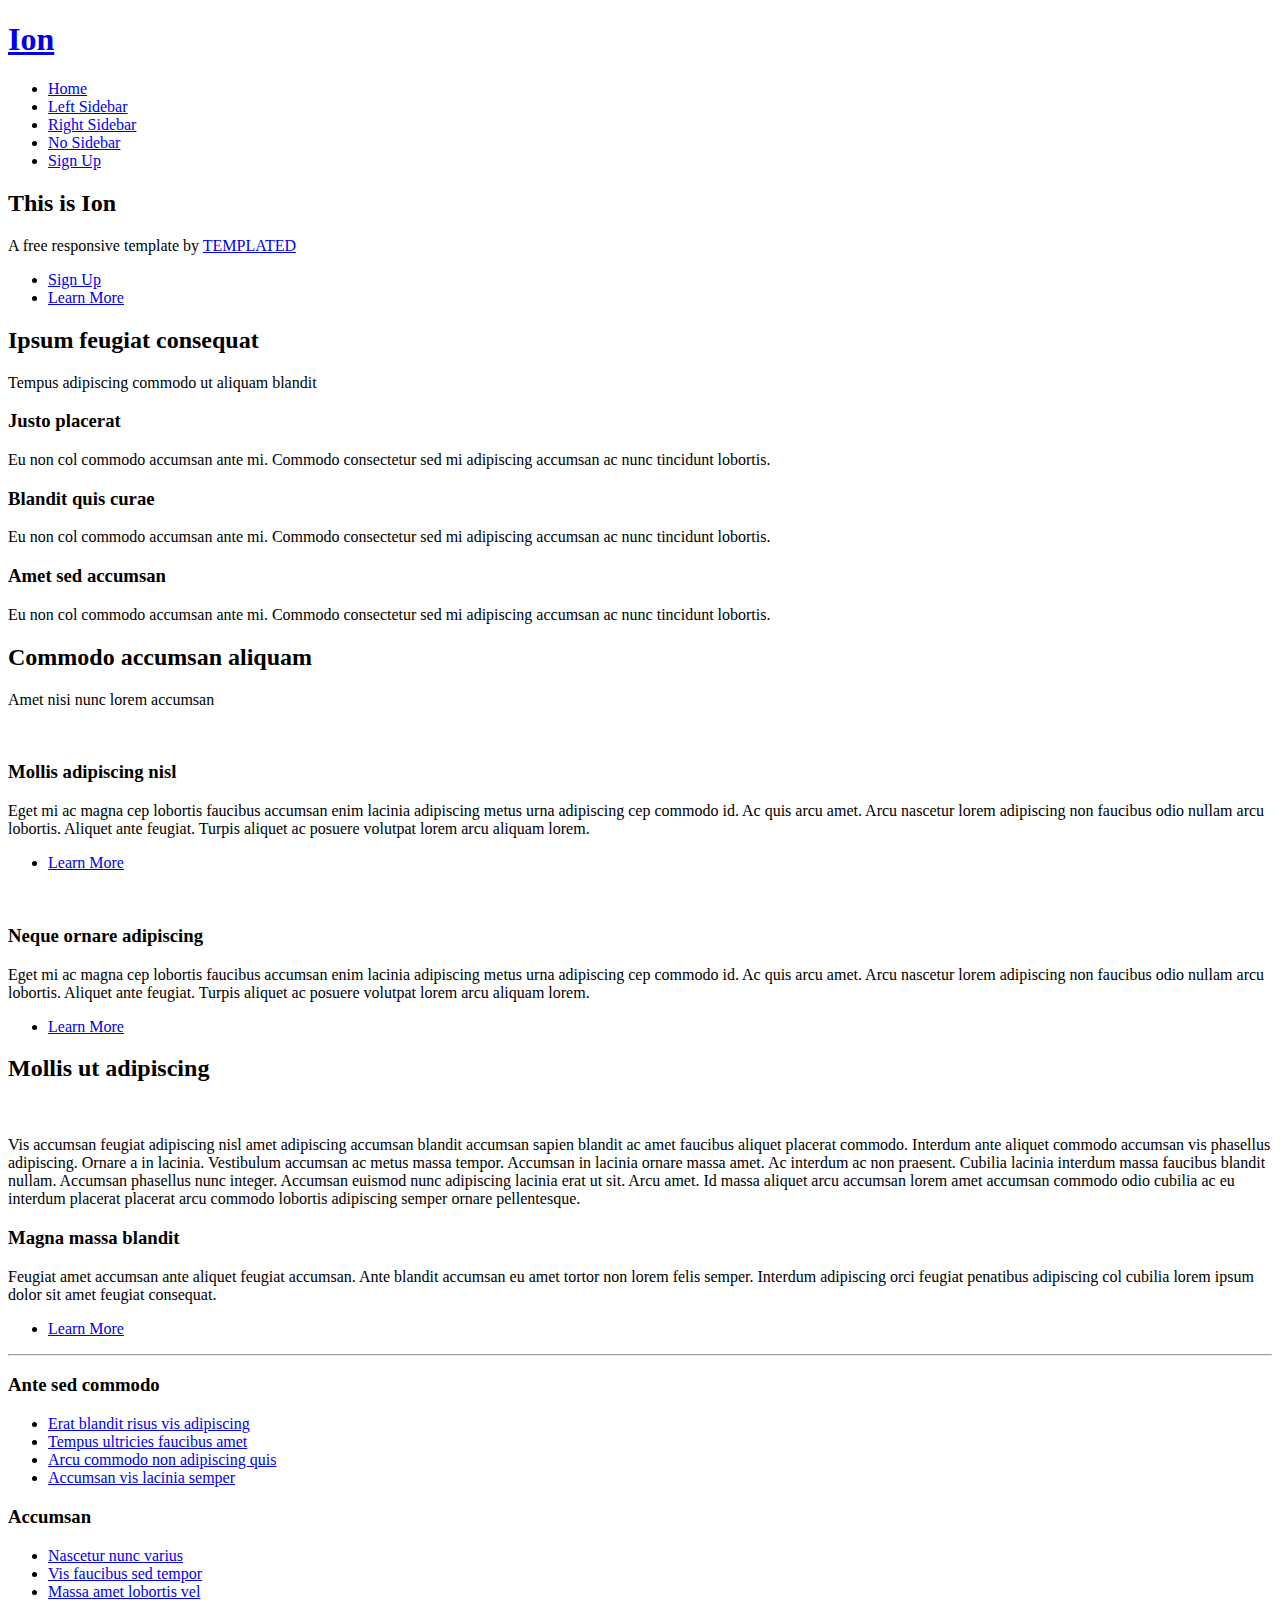
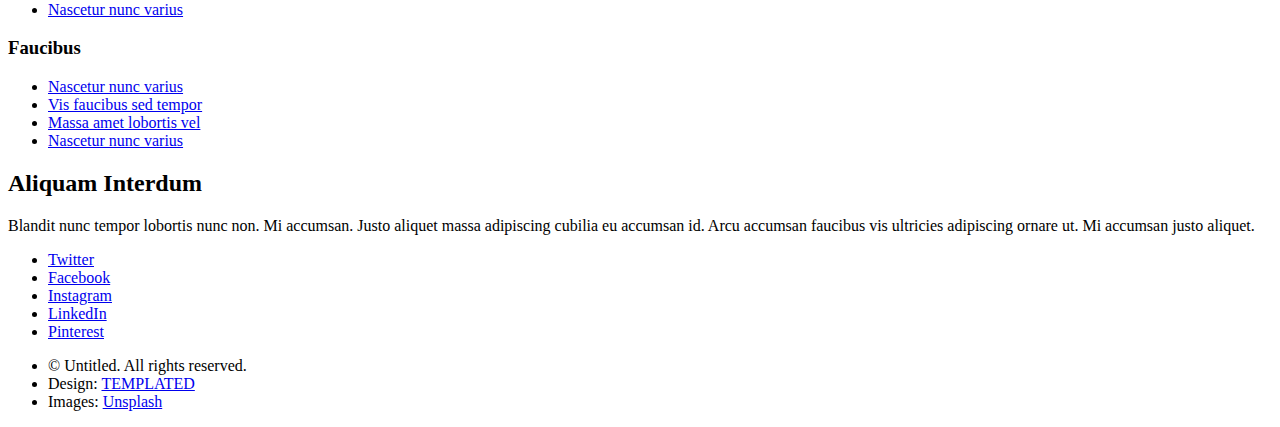
==== index.html @ bcd62a75 "Add files via upload" ====
<!DOCTYPE HTML>
<!--
	Ion by TEMPLATED
	templated.co @templatedco
	Released for free under the Creative Commons Attribution 3.0 license (templated.co/license)
-->
<html>
	<head>
		<title>Ion by TEMPLATED</title>
		<meta http-equiv="content-type" content="text/html; charset=utf-8" />
		<meta name="description" content="" />
		<meta name="keywords" content="" />
		<!--[if lte IE 8]><script src="js/html5shiv.js"></script><![endif]-->
		<script src="js/jquery.min.js"></script>
		<script src="js/skel.min.js"></script>
		<script src="js/skel-layers.min.js"></script>
		<script src="js/init.js"></script>
		<noscript>
			<link rel="stylesheet" href="css/skel.css" />
			<link rel="stylesheet" href="css/style.css" />
			<link rel="stylesheet" href="css/style-xlarge.css" />
		</noscript>
	</head>
	<body id="top">

		<!-- Header -->
			<header id="header" class="skel-layers-fixed">
				<h1><a href="#">Ion</a></h1>
				<nav id="nav">
					<ul>
						<li><a href="index.html">Home</a></li>
						<li><a href="left-sidebar.html">Left Sidebar</a></li>
						<li><a href="right-sidebar.html">Right Sidebar</a></li>
						<li><a href="no-sidebar.html">No Sidebar</a></li>
						<li><a href="#" class="button special">Sign Up</a></li>
					</ul>
				</nav>
			</header>

		<!-- Banner -->
			<section id="banner">
				<div class="inner">
					<h2>This is Ion</h2>
					<p>A free responsive template by <a href="http://templated.co">TEMPLATED</a></p>
					<ul class="actions">
						<li><a href="#content" class="button big special">Sign Up</a></li>
						<li><a href="#elements" class="button big alt">Learn More</a></li>
					</ul>
				</div>
			</section>

		<!-- One -->
			<section id="one" class="wrapper style1">
				<header class="major">
					<h2>Ipsum feugiat consequat</h2>
					<p>Tempus adipiscing commodo ut aliquam blandit</p>
				</header>
				<div class="container">
					<div class="row">
						<div class="4u">
							<section class="special box">
								<i class="icon fa-area-chart major"></i>
								<h3>Justo placerat</h3>
								<p>Eu non col commodo accumsan ante mi. Commodo consectetur sed mi adipiscing accumsan ac nunc tincidunt lobortis.</p>
							</section>
						</div>
						<div class="4u">
							<section class="special box">
								<i class="icon fa-refresh major"></i>
								<h3>Blandit quis curae</h3>
								<p>Eu non col commodo accumsan ante mi. Commodo consectetur sed mi adipiscing accumsan ac nunc tincidunt lobortis.</p>
							</section>
						</div>
						<div class="4u">
							<section class="special box">
								<i class="icon fa-cog major"></i>
								<h3>Amet sed accumsan</h3>
								<p>Eu non col commodo accumsan ante mi. Commodo consectetur sed mi adipiscing accumsan ac nunc tincidunt lobortis.</p>
							</section>
						</div>
					</div>
				</div>
			</section>
			
		<!-- Two -->
			<section id="two" class="wrapper style2">
				<header class="major">
					<h2>Commodo accumsan aliquam</h2>
					<p>Amet nisi nunc lorem accumsan</p>
				</header>
				<div class="container">
					<div class="row">
						<div class="6u">
							<section class="special">
								<a href="#" class="image fit"><img src="images/pic01.jpg" alt="" /></a>
								<h3>Mollis adipiscing nisl</h3>
								<p>Eget mi ac magna cep lobortis faucibus accumsan enim lacinia adipiscing metus urna adipiscing cep commodo id. Ac quis arcu amet. Arcu nascetur lorem adipiscing non faucibus odio nullam arcu lobortis. Aliquet ante feugiat. Turpis aliquet ac posuere volutpat lorem arcu aliquam lorem.</p>
								<ul class="actions">
									<li><a href="#" class="button alt">Learn More</a></li>
								</ul>
							</section>
						</div>
						<div class="6u">
							<section class="special">
								<a href="#" class="image fit"><img src="images/pic02.jpg" alt="" /></a>
								<h3>Neque ornare adipiscing</h3>
								<p>Eget mi ac magna cep lobortis faucibus accumsan enim lacinia adipiscing metus urna adipiscing cep commodo id. Ac quis arcu amet. Arcu nascetur lorem adipiscing non faucibus odio nullam arcu lobortis. Aliquet ante feugiat. Turpis aliquet ac posuere volutpat lorem arcu aliquam lorem.</p>
								<ul class="actions">
									<li><a href="#" class="button alt">Learn More</a></li>
								</ul>
							</section>
						</div>
					</div>
				</div>
			</section>

		<!-- Three -->
			<section id="three" class="wrapper style1">
				<div class="container">
					<div class="row">
						<div class="8u">
							<section>
								<h2>Mollis ut adipiscing</h2>
								<a href="#" class="image fit"><img src="images/pic03.jpg" alt="" /></a>
								<p>Vis accumsan feugiat adipiscing nisl amet adipiscing accumsan blandit accumsan sapien blandit ac amet faucibus aliquet placerat commodo. Interdum ante aliquet commodo accumsan vis phasellus adipiscing. Ornare a in lacinia. Vestibulum accumsan ac metus massa tempor. Accumsan in lacinia ornare massa amet. Ac interdum ac non praesent. Cubilia lacinia interdum massa faucibus blandit nullam. Accumsan phasellus nunc integer. Accumsan euismod nunc adipiscing lacinia erat ut sit. Arcu amet. Id massa aliquet arcu accumsan lorem amet accumsan commodo odio cubilia ac eu interdum placerat placerat arcu commodo lobortis adipiscing semper ornare pellentesque.</p>
							</section>
						</div>
						<div class="4u">
							<section>
								<h3>Magna massa blandit</h3>
								<p>Feugiat amet accumsan ante aliquet feugiat accumsan. Ante blandit accumsan eu amet tortor non lorem felis semper. Interdum adipiscing orci feugiat penatibus adipiscing col cubilia lorem ipsum dolor sit amet feugiat consequat.</p>
								<ul class="actions">
									<li><a href="#" class="button alt">Learn More</a></li>
								</ul>
							</section>
							<hr />
							<section>
								<h3>Ante sed commodo</h3>
								<ul class="alt">
									<li><a href="#">Erat blandit risus vis adipiscing</a></li>
									<li><a href="#">Tempus ultricies faucibus amet</a></li>
									<li><a href="#">Arcu commodo non adipiscing quis</a></li>
									<li><a href="#">Accumsan vis lacinia semper</a></li>
								</ul>
							</section>
						</div>
					</div>
				</div>
			</section>			
			
		<!-- Footer -->
			<footer id="footer">
				<div class="container">
					<div class="row double">
						<div class="6u">
							<div class="row collapse-at-2">
								<div class="6u">
									<h3>Accumsan</h3>
									<ul class="alt">
										<li><a href="#">Nascetur nunc varius</a></li>
										<li><a href="#">Vis faucibus sed tempor</a></li>
										<li><a href="#">Massa amet lobortis vel</a></li>
										<li><a href="#">Nascetur nunc varius</a></li>
									</ul>
								</div>
								<div class="6u">
									<h3>Faucibus</h3>
									<ul class="alt">
										<li><a href="#">Nascetur nunc varius</a></li>
										<li><a href="#">Vis faucibus sed tempor</a></li>
										<li><a href="#">Massa amet lobortis vel</a></li>
										<li><a href="#">Nascetur nunc varius</a></li>
									</ul>
								</div>
							</div>
						</div>
						<div class="6u">
							<h2>Aliquam Interdum</h2>
							<p>Blandit nunc tempor lobortis nunc non. Mi accumsan. Justo aliquet massa adipiscing cubilia eu accumsan id. Arcu accumsan faucibus vis ultricies adipiscing ornare ut. Mi accumsan justo aliquet.</p>
							<ul class="icons">
								<li><a href="#" class="icon fa-twitter"><span class="label">Twitter</span></a></li>
								<li><a href="#" class="icon fa-facebook"><span class="label">Facebook</span></a></li>
								<li><a href="#" class="icon fa-instagram"><span class="label">Instagram</span></a></li>
								<li><a href="#" class="icon fa-linkedin"><span class="label">LinkedIn</span></a></li>
								<li><a href="#" class="icon fa-pinterest"><span class="label">Pinterest</span></a></li>
							</ul>
						</div>
					</div>
					<ul class="copyright">
						<li>&copy; Untitled. All rights reserved.</li>
						<li>Design: <a href="http://templated.co">TEMPLATED</a></li>
						<li>Images: <a href="http://unsplash.com">Unsplash</a></li>
					</ul>
				</div>
			</footer>

	</body>
</html>
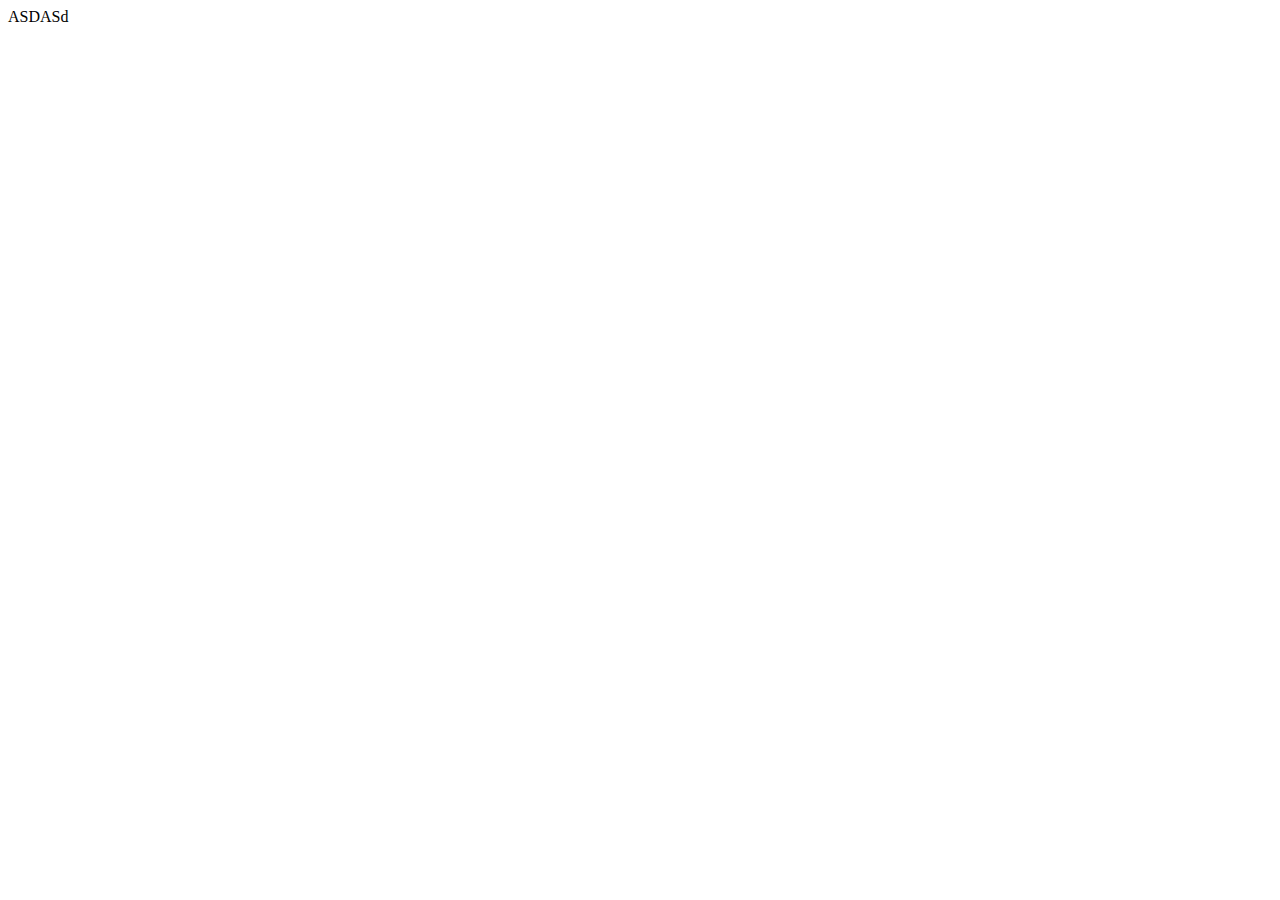
==== commit baea6ef9: "Update index.html" ====
--- a/index.html
+++ b/index.html
@@ -6,193 +6,9 @@
 -->
 <html>
 	<head>
-		<title>Ion by TEMPLATED</title>
-		<meta http-equiv="content-type" content="text/html; charset=utf-8" />
-		<meta name="description" content="" />
-		<meta name="keywords" content="" />
-		<!--[if lte IE 8]><script src="js/html5shiv.js"></script><![endif]-->
-		<script src="js/jquery.min.js"></script>
-		<script src="js/skel.min.js"></script>
-		<script src="js/skel-layers.min.js"></script>
-		<script src="js/init.js"></script>
-		<noscript>
-			<link rel="stylesheet" href="css/skel.css" />
-			<link rel="stylesheet" href="css/style.css" />
-			<link rel="stylesheet" href="css/style-xlarge.css" />
-		</noscript>
+		<title>HAOTIAN JIA</title>
+		
 	</head>
-	<body id="top">
-
-		<!-- Header -->
-			<header id="header" class="skel-layers-fixed">
-				<h1><a href="#">Ion</a></h1>
-				<nav id="nav">
-					<ul>
-						<li><a href="index.html">Home</a></li>
-						<li><a href="left-sidebar.html">Left Sidebar</a></li>
-						<li><a href="right-sidebar.html">Right Sidebar</a></li>
-						<li><a href="no-sidebar.html">No Sidebar</a></li>
-						<li><a href="#" class="button special">Sign Up</a></li>
-					</ul>
-				</nav>
-			</header>
-
-		<!-- Banner -->
-			<section id="banner">
-				<div class="inner">
-					<h2>This is Ion</h2>
-					<p>A free responsive template by <a href="http://templated.co">TEMPLATED</a></p>
-					<ul class="actions">
-						<li><a href="#content" class="button big special">Sign Up</a></li>
-						<li><a href="#elements" class="button big alt">Learn More</a></li>
-					</ul>
-				</div>
-			</section>
-
-		<!-- One -->
-			<section id="one" class="wrapper style1">
-				<header class="major">
-					<h2>Ipsum feugiat consequat</h2>
-					<p>Tempus adipiscing commodo ut aliquam blandit</p>
-				</header>
-				<div class="container">
-					<div class="row">
-						<div class="4u">
-							<section class="special box">
-								<i class="icon fa-area-chart major"></i>
-								<h3>Justo placerat</h3>
-								<p>Eu non col commodo accumsan ante mi. Commodo consectetur sed mi adipiscing accumsan ac nunc tincidunt lobortis.</p>
-							</section>
-						</div>
-						<div class="4u">
-							<section class="special box">
-								<i class="icon fa-refresh major"></i>
-								<h3>Blandit quis curae</h3>
-								<p>Eu non col commodo accumsan ante mi. Commodo consectetur sed mi adipiscing accumsan ac nunc tincidunt lobortis.</p>
-							</section>
-						</div>
-						<div class="4u">
-							<section class="special box">
-								<i class="icon fa-cog major"></i>
-								<h3>Amet sed accumsan</h3>
-								<p>Eu non col commodo accumsan ante mi. Commodo consectetur sed mi adipiscing accumsan ac nunc tincidunt lobortis.</p>
-							</section>
-						</div>
-					</div>
-				</div>
-			</section>
-			
-		<!-- Two -->
-			<section id="two" class="wrapper style2">
-				<header class="major">
-					<h2>Commodo accumsan aliquam</h2>
-					<p>Amet nisi nunc lorem accumsan</p>
-				</header>
-				<div class="container">
-					<div class="row">
-						<div class="6u">
-							<section class="special">
-								<a href="#" class="image fit"><img src="images/pic01.jpg" alt="" /></a>
-								<h3>Mollis adipiscing nisl</h3>
-								<p>Eget mi ac magna cep lobortis faucibus accumsan enim lacinia adipiscing metus urna adipiscing cep commodo id. Ac quis arcu amet. Arcu nascetur lorem adipiscing non faucibus odio nullam arcu lobortis. Aliquet ante feugiat. Turpis aliquet ac posuere volutpat lorem arcu aliquam lorem.</p>
-								<ul class="actions">
-									<li><a href="#" class="button alt">Learn More</a></li>
-								</ul>
-							</section>
-						</div>
-						<div class="6u">
-							<section class="special">
-								<a href="#" class="image fit"><img src="images/pic02.jpg" alt="" /></a>
-								<h3>Neque ornare adipiscing</h3>
-								<p>Eget mi ac magna cep lobortis faucibus accumsan enim lacinia adipiscing metus urna adipiscing cep commodo id. Ac quis arcu amet. Arcu nascetur lorem adipiscing non faucibus odio nullam arcu lobortis. Aliquet ante feugiat. Turpis aliquet ac posuere volutpat lorem arcu aliquam lorem.</p>
-								<ul class="actions">
-									<li><a href="#" class="button alt">Learn More</a></li>
-								</ul>
-							</section>
-						</div>
-					</div>
-				</div>
-			</section>
-
-		<!-- Three -->
-			<section id="three" class="wrapper style1">
-				<div class="container">
-					<div class="row">
-						<div class="8u">
-							<section>
-								<h2>Mollis ut adipiscing</h2>
-								<a href="#" class="image fit"><img src="images/pic03.jpg" alt="" /></a>
-								<p>Vis accumsan feugiat adipiscing nisl amet adipiscing accumsan blandit accumsan sapien blandit ac amet faucibus aliquet placerat commodo. Interdum ante aliquet commodo accumsan vis phasellus adipiscing. Ornare a in lacinia. Vestibulum accumsan ac metus massa tempor. Accumsan in lacinia ornare massa amet. Ac interdum ac non praesent. Cubilia lacinia interdum massa faucibus blandit nullam. Accumsan phasellus nunc integer. Accumsan euismod nunc adipiscing lacinia erat ut sit. Arcu amet. Id massa aliquet arcu accumsan lorem amet accumsan commodo odio cubilia ac eu interdum placerat placerat arcu commodo lobortis adipiscing semper ornare pellentesque.</p>
-							</section>
-						</div>
-						<div class="4u">
-							<section>
-								<h3>Magna massa blandit</h3>
-								<p>Feugiat amet accumsan ante aliquet feugiat accumsan. Ante blandit accumsan eu amet tortor non lorem felis semper. Interdum adipiscing orci feugiat penatibus adipiscing col cubilia lorem ipsum dolor sit amet feugiat consequat.</p>
-								<ul class="actions">
-									<li><a href="#" class="button alt">Learn More</a></li>
-								</ul>
-							</section>
-							<hr />
-							<section>
-								<h3>Ante sed commodo</h3>
-								<ul class="alt">
-									<li><a href="#">Erat blandit risus vis adipiscing</a></li>
-									<li><a href="#">Tempus ultricies faucibus amet</a></li>
-									<li><a href="#">Arcu commodo non adipiscing quis</a></li>
-									<li><a href="#">Accumsan vis lacinia semper</a></li>
-								</ul>
-							</section>
-						</div>
-					</div>
-				</div>
-			</section>			
-			
-		<!-- Footer -->
-			<footer id="footer">
-				<div class="container">
-					<div class="row double">
-						<div class="6u">
-							<div class="row collapse-at-2">
-								<div class="6u">
-									<h3>Accumsan</h3>
-									<ul class="alt">
-										<li><a href="#">Nascetur nunc varius</a></li>
-										<li><a href="#">Vis faucibus sed tempor</a></li>
-										<li><a href="#">Massa amet lobortis vel</a></li>
-										<li><a href="#">Nascetur nunc varius</a></li>
-									</ul>
-								</div>
-								<div class="6u">
-									<h3>Faucibus</h3>
-									<ul class="alt">
-										<li><a href="#">Nascetur nunc varius</a></li>
-										<li><a href="#">Vis faucibus sed tempor</a></li>
-										<li><a href="#">Massa amet lobortis vel</a></li>
-										<li><a href="#">Nascetur nunc varius</a></li>
-									</ul>
-								</div>
-							</div>
-						</div>
-						<div class="6u">
-							<h2>Aliquam Interdum</h2>
-							<p>Blandit nunc tempor lobortis nunc non. Mi accumsan. Justo aliquet massa adipiscing cubilia eu accumsan id. Arcu accumsan faucibus vis ultricies adipiscing ornare ut. Mi accumsan justo aliquet.</p>
-							<ul class="icons">
-								<li><a href="#" class="icon fa-twitter"><span class="label">Twitter</span></a></li>
-								<li><a href="#" class="icon fa-facebook"><span class="label">Facebook</span></a></li>
-								<li><a href="#" class="icon fa-instagram"><span class="label">Instagram</span></a></li>
-								<li><a href="#" class="icon fa-linkedin"><span class="label">LinkedIn</span></a></li>
-								<li><a href="#" class="icon fa-pinterest"><span class="label">Pinterest</span></a></li>
-							</ul>
-						</div>
-					</div>
-					<ul class="copyright">
-						<li>&copy; Untitled. All rights reserved.</li>
-						<li>Design: <a href="http://templated.co">TEMPLATED</a></li>
-						<li>Images: <a href="http://unsplash.com">Unsplash</a></li>
-					</ul>
-				</div>
-			</footer>
-
+ASDASd
 	</body>
-</html>+</html>
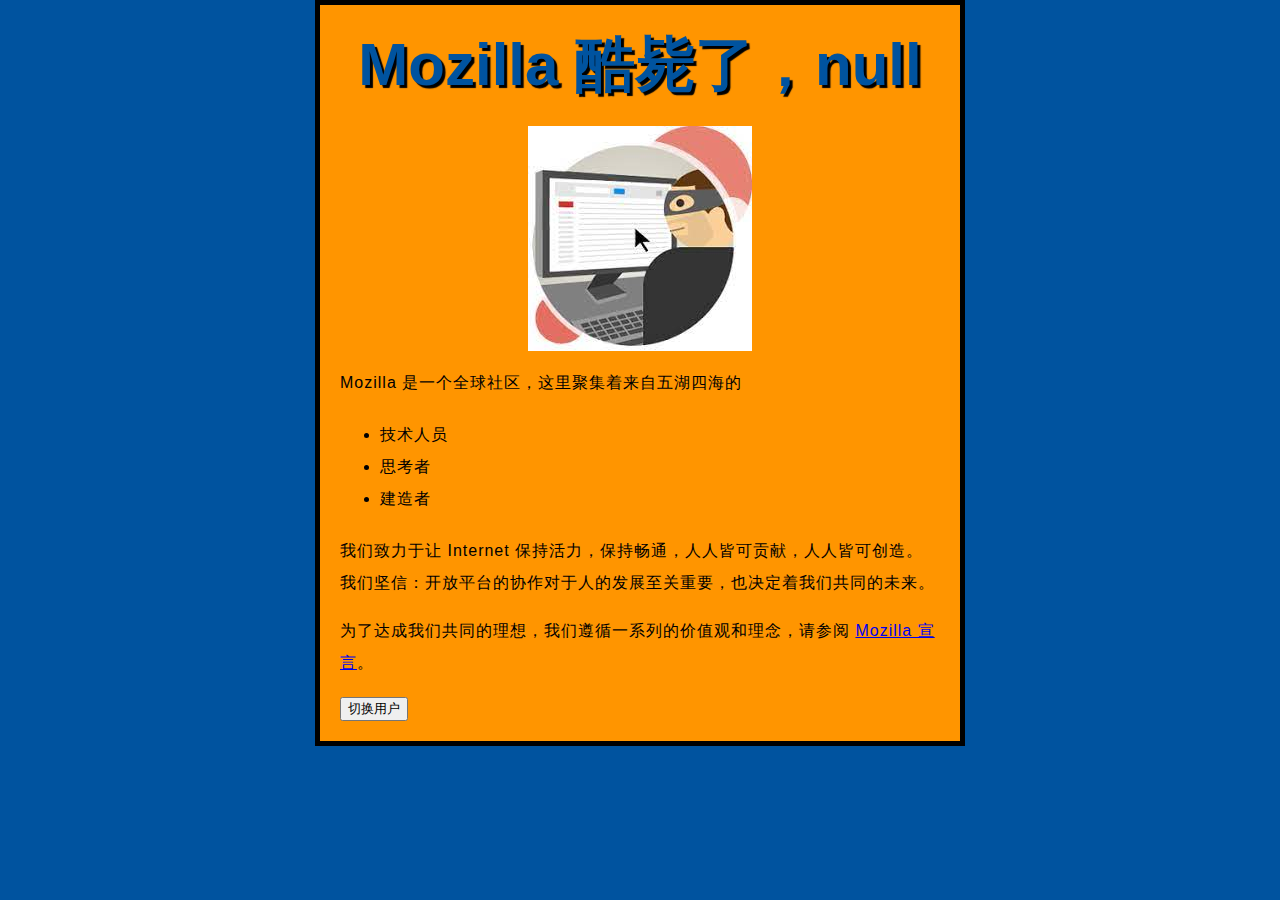
==== commit 934d3145: "Add files via upload" ====
--- a/index.html
+++ b/index.html
@@ -1,14 +1,28 @@
-<!DOCTYPE HTML>
-<!--
-	Ion by TEMPLATED
-	templated.co @templatedco
-	Released for free under the Creative Commons Attribution 3.0 license (templated.co/license)
--->
+<!DOCTYPE html>
 <html>
-	<head>
-		<title>HAOTIAN JIA</title>
-		
-	</head>
-ASDASd
-	</body>
-</html>
+  <head>
+    <meta charset="utf-8">
+    <title>测试页面</title>
+    <link href="https://fonts.googleapis.com/css?family=Noto+Sans+SC" rel="stylesheet">
+    <link href="styles/style.css" rel="stylesheet">
+  </head>
+  <body>
+    <h1>sasd</h1>
+  
+    <img src="images/firefox-icon.jpg" alt="Paris" class="center">
+
+    <p>Mozilla 是一个全球社区，这里聚集着来自五湖四海的</p>
+
+    <ul>
+      <li>技术人员</li>
+      <li>思考者</li>
+      <li>建造者</li>
+    </ul>
+
+    <p>我们致力于让 Internet 保持活力，保持畅通，人人皆可贡献，人人皆可创造。我们坚信：开放平台的协作对于人的发展至关重要，也决定着我们共同的未来。</p>
+
+    <p>为了达成我们共同的理想，我们遵循一系列的价值观和理念，请参阅 <a href="https://www.mozilla.org/zh-CN/about/manifesto/">Mozilla 宣言</a>。</p>
+    <button>切换用户</button>
+    <script src="scripts/main.js" defer></script>
+  </body>
+</html>--- a/styles/style.css
+++ b/styles/style.css
@@ -0,0 +1,42 @@
+html {
+  /* px 表示 “像素（pixels）”: 基础字号为 10 像素 */
+  font-size: 20px;
+  /* Google fonts 输出的 CSS */
+  font-family: 'Open Sans', sans-serif;
+}
+
+h1 {
+  font-size: 60px;
+  text-align: center;
+}
+
+p, li {
+  font-size: 16px;
+  /* line-height 后而可以跟不同的参数，如果是数字，就是当前字体大小乘上数字 */
+  line-height: 2;
+  letter-spacing: 1px;
+}
+
+html {
+  background-color: #00539F;
+}
+
+body {
+  width: 600px;
+  margin: 0 auto;
+  background-color: #FF9500;
+  padding: 0 20px 20px 20px;
+  border: 5px solid black;
+}
+
+h1 {
+  margin: 0;
+  padding: 20px 0;
+  color: #00539F;
+  text-shadow: 3px 3px 1px black;
+}
+
+img {
+  display: block;
+  margin: 0 auto;
+}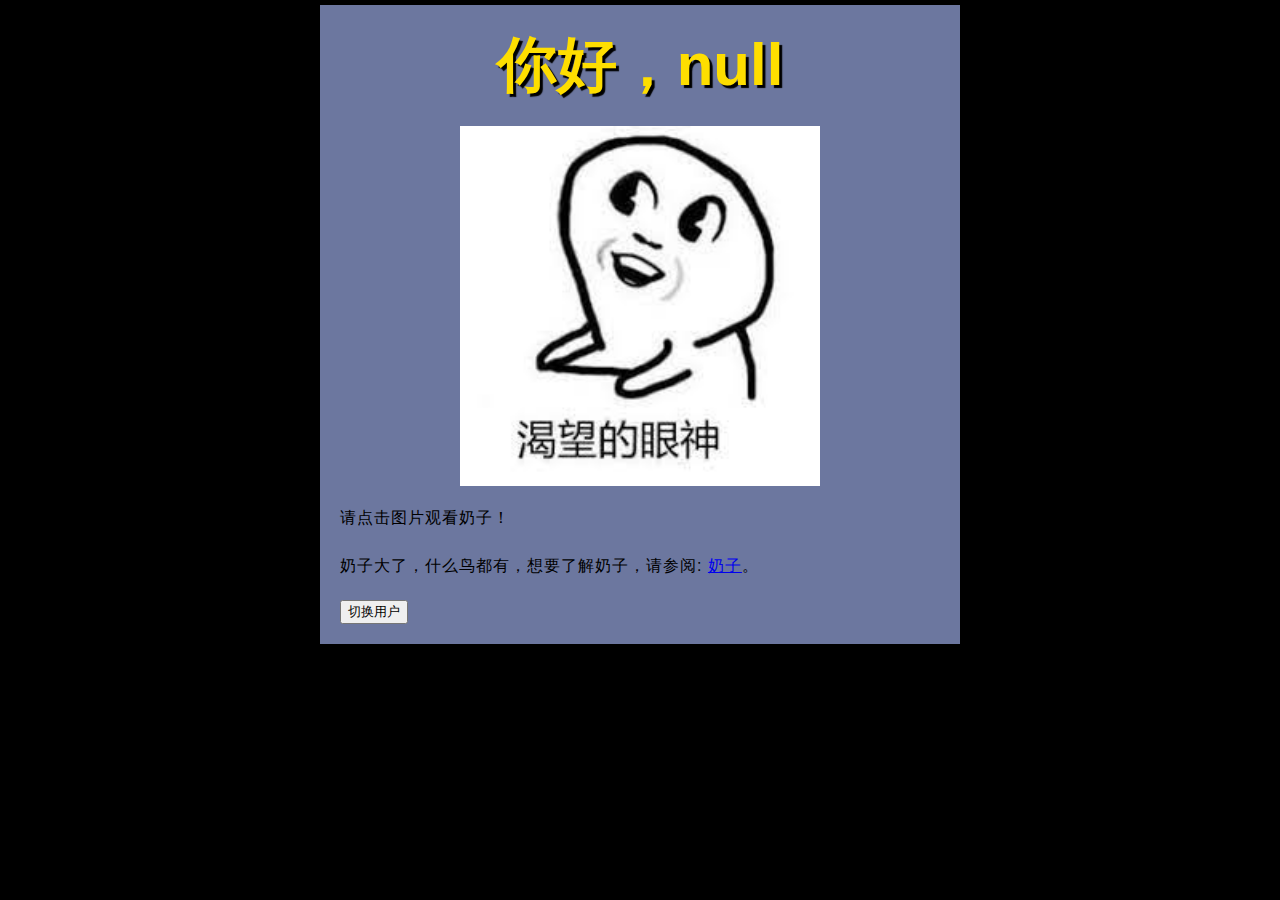
==== commit e4fec432: "Add files via upload" ====
--- a/index.html
+++ b/index.html
@@ -7,21 +7,14 @@
     <link href="styles/style.css" rel="stylesheet">
   </head>
   <body>
-    <h1>sasd</h1>
+    <h1>请点击图片观看奶子！</h1>
   
-    <img src="images/firefox-icon.jpg" alt="Paris" class="center">
+    <img src="images/firefox-icon.jpg" alt="Paris" class="center" width="60%" height="10%">
 
-    <p>Mozilla 是一个全球社区，这里聚集着来自五湖四海的</p>
+    <p>请点击图片观看奶子！</p>
 
-    <ul>
-      <li>技术人员</li>
-      <li>思考者</li>
-      <li>建造者</li>
-    </ul>
-
-    <p>我们致力于让 Internet 保持活力，保持畅通，人人皆可贡献，人人皆可创造。我们坚信：开放平台的协作对于人的发展至关重要，也决定着我们共同的未来。</p>
-
-    <p>为了达成我们共同的理想，我们遵循一系列的价值观和理念，请参阅 <a href="https://www.mozilla.org/zh-CN/about/manifesto/">Mozilla 宣言</a>。</p>
+  
+    <p>奶子大了，什么鸟都有，想要了解奶子，请参阅: <a href="https://en.wiktionary.org/wiki/%E5%A5%B6%E5%AD%90">奶子</a>。</p>
     <button>切换用户</button>
     <script src="scripts/main.js" defer></script>
   </body>
--- a/styles/style.css
+++ b/styles/style.css
@@ -18,13 +18,13 @@
 }
 
 html {
-  background-color: #00539F;
+  background-color: #000000;
 }
 
 body {
   width: 600px;
   margin: 0 auto;
-  background-color: #FF9500;
+  background-color: #6c779f;
   padding: 0 20px 20px 20px;
   border: 5px solid black;
 }
@@ -32,7 +32,7 @@
 h1 {
   margin: 0;
   padding: 20px 0;
-  color: #00539F;
+  color: #fede00;
   text-shadow: 3px 3px 1px black;
 }
 
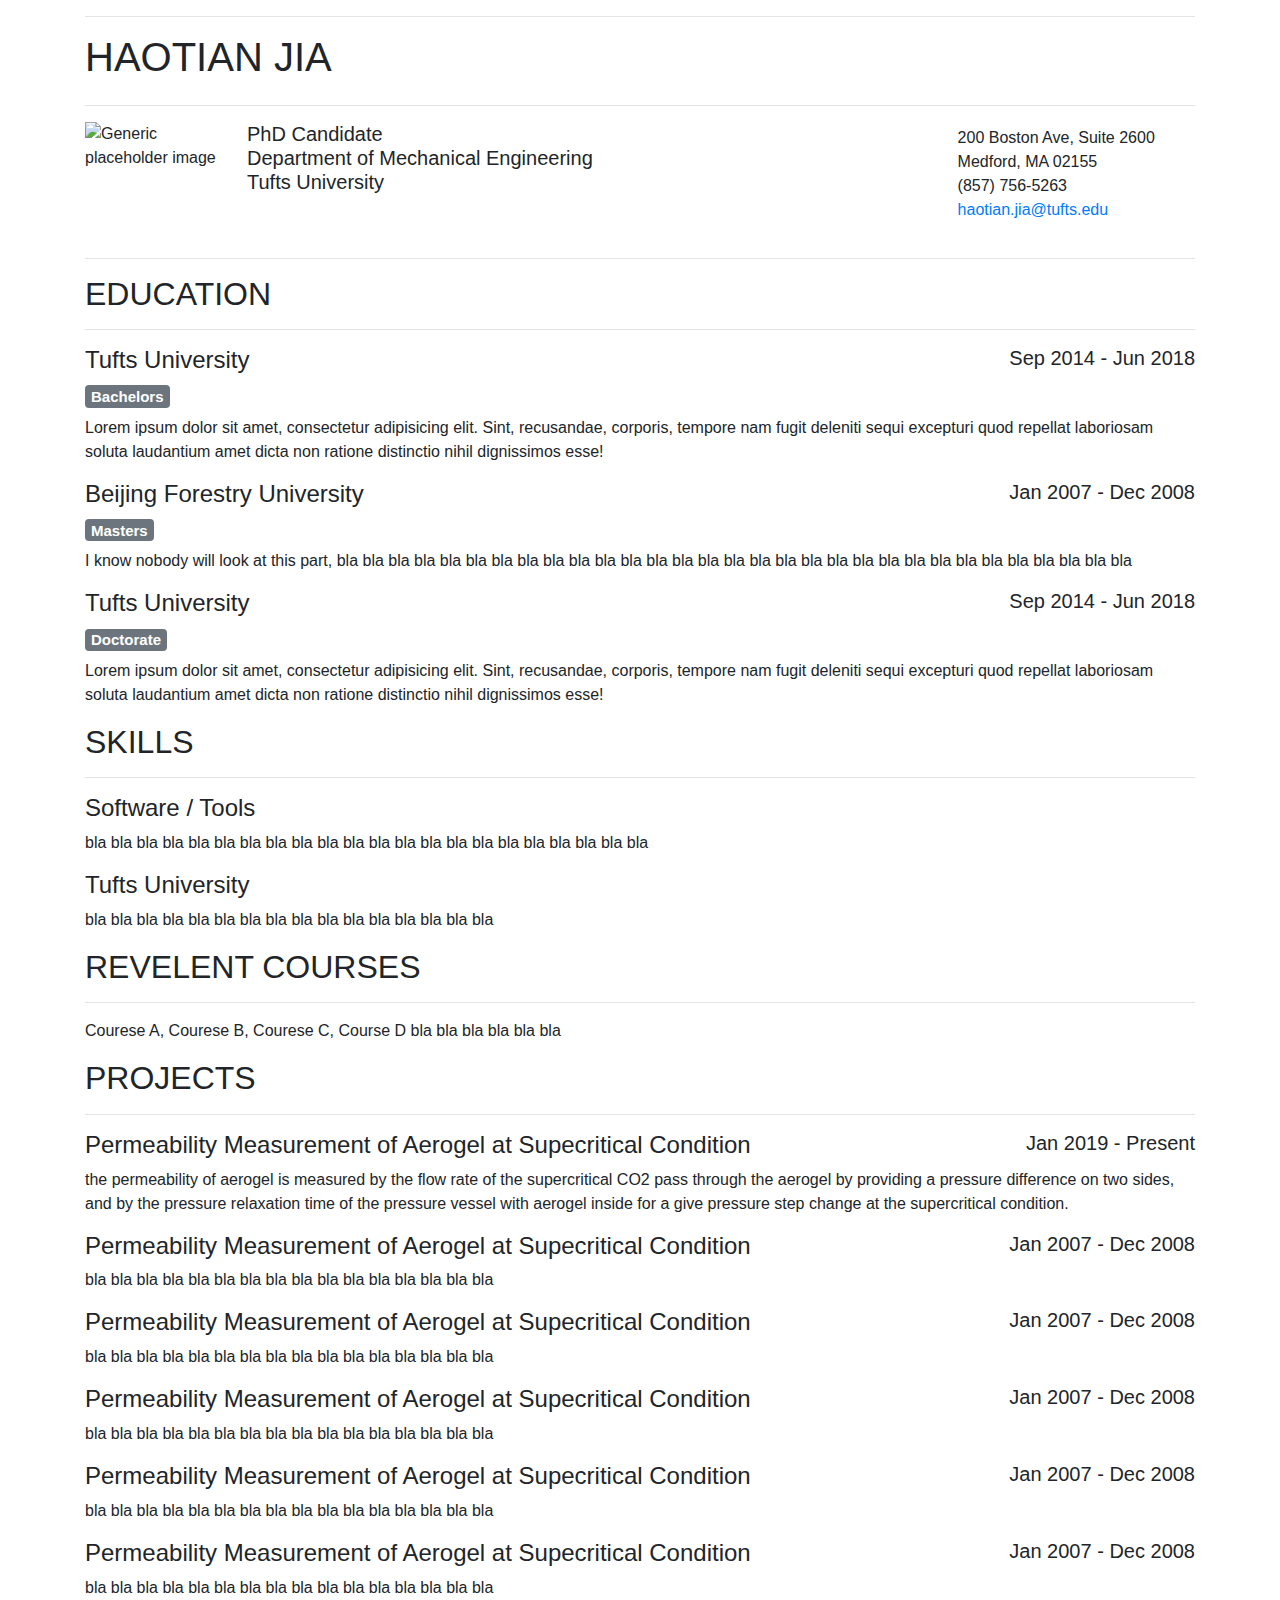
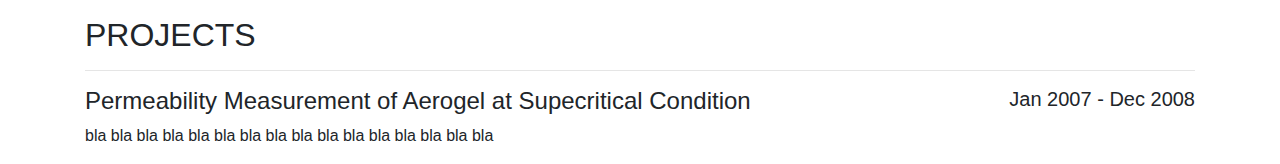
==== commit fefbea0f: "Add files via upload" ====
--- a/index.html
+++ b/index.html
@@ -1,21 +1,218 @@
 <!DOCTYPE html>
-<html>
+<html lang="en">
   <head>
     <meta charset="utf-8">
-    <title>测试页面</title>
-    <link href="https://fonts.googleapis.com/css?family=Noto+Sans+SC" rel="stylesheet">
-    <link href="styles/style.css" rel="stylesheet">
+    <meta http-equiv="X-UA-Compatible" content="IE=edge">
+    <meta name="viewport" content="width=device-width, initial-scale=1">
+    <title>Haotian Jia Resume Page</title>
+    <!-- Bootstrap -->
+    <link href="css/bootstrap-4.4.1.css" rel="stylesheet">
   </head>
   <body>
-    <h1>请点击图片观看奶子！</h1>
-  
-    <img src="images/firefox-icon.jpg" alt="Paris" class="center" width="60%" height="10%">
-
-    <p>请点击图片观看奶子！</p>
-
-  
-    <p>奶子大了，什么鸟都有，想要了解奶子，请参阅: <a href="https://en.wiktionary.org/wiki/%E5%A5%B6%E5%AD%90">奶子</a>。</p>
-    <button>切换用户</button>
-    <script src="scripts/main.js" defer></script>
+  <div class="container">
+      <hr>
+      <div class="row">
+        <div class="col-6">
+          <h1>HAOTIAN JIA</h1>
+        </div>
+        <div class="col-6">
+ 
+        </div>
+      </div>
+      <hr>
+      <div class="row">
+        <div class="col-md-8 col-sm-12">
+          <div class="media">
+            <img class="mr-3" src="images/IMG_2123.jpg" alt="Generic placeholder image" width="20%" height="20%">
+            <div class="media-body">
+              <h5 class="mt-0">
+              PhD Candidate <br> 
+              Department of Mechanical Engineering <br>
+              Tufts University
+             </h5>
+              
+            </div>
+          </div>
+        </div>
+        <div class="col-md-4 col-sm-12">
+          <div class="row justify-content-md-around m-1">
+            <address>
+            <br>
+            </address>
+            <address>
+200 Boston Ave, Suite 2600<br>
+Medford, MA 02155 <br>
+(857) 756-5263<br>
+<a href="mailto:#">haotian.jia@tufts.edu</a>
+            </address>
+
+          </div>
+        </div>
+      </div>
+      <hr>
+    <div class="row">
+      <div class="col-sm-12 col-xl-12 col-md-12">
+          <h2>EDUCATION</h2>
+        <hr>
+        <div class="row">
+            <div class="col-6">
+              <h4>Tufts University</h4>
+            </div>
+          <div class="col-6">
+            <h5 class="text-right"><span aria-hidden="true"></span> Sep 2014 - Jun 2018</h5>
+            </div>
+          </div>
+          <h5><span class="badge badge-secondary">Bachelors</span></h5>
+          <p>Lorem ipsum dolor sit amet, consectetur adipisicing elit. Sint, recusandae, corporis, tempore nam fugit deleniti sequi excepturi quod repellat laboriosam soluta laudantium amet dicta non ratione distinctio nihil dignissimos esse!</p>
+          <div class="row">
+            <div class="col-6">
+              <h4>Beijing Forestry University</h4>
+            </div>
+            <div class="col-6">
+              <h5 class="text-right"><span aria-hidden="true"></span> Jan 2007 - Dec 2008</h5>
+            </div>
+          </div>
+          <h5><span class="badge badge-secondary">Masters</span></h5>
+          <p>I know nobody will look at this part, bla bla bla bla bla bla bla bla bla bla bla bla bla bla bla bla bla bla bla bla bla bla bla bla bla bla bla bla bla bla bla</p>
+          <div class="row">
+            <div class="col-6">
+              <h4>Tufts University</h4>
+            </div>
+          <div class="col-6">
+            <h5 class="text-right"><span aria-hidden="true"></span> Sep 2014 - Jun 2018</h5>
+            </div>
+          </div>
+          <h5><span class="badge badge-secondary">Doctorate</span></h5>
+          <p>Lorem ipsum dolor sit amet, consectetur adipisicing elit. Sint, recusandae, corporis, tempore nam fugit deleniti sequi excepturi quod repellat laboriosam soluta laudantium amet dicta non ratione distinctio nihil dignissimos esse!</p>
+        </div>
+
+
+
+      <div class="col-sm-12 col-xl-12 col-md-12">
+        <h2>SKILLS&nbsp;</h2>
+        <hr>
+        <div class="row">
+          <div class="col-6">
+            <h4>Software / Tools</h4>
+          </div>
+          <div class="col-6">
+            <h5 class="text-right"><span aria-hidden="true"></span></h5>
+          </div>
+        </div>
+        <p> bla bla bla bla bla bla bla bla bla bla bla bla bla bla bla bla bla bla bla bla bla bla</p>
+        <div class="row">
+          <div class="col-6">
+            <h4>Tufts University</h4>
+          </div>
+          <div class="col-6">
+            <h5 class="text-right"><span aria-hidden="true"></span></h5>
+          </div>
+        </div>
+        <p> bla bla bla bla bla bla bla bla bla bla bla bla bla bla bla bla</p>
+      </div>
+    </div>
+    <div class="row">
+<div class="col-sm-12 col-xl-12 col-md-12">
+      <h2>REVELENT COURSES&nbsp;</h2>
+        <hr>
+<p>Courese A, Courese B, Courese C, Course D  bla bla bla bla bla bla</p>
+</div>
+    </div>
+    <div class="row">
+      <div class="col-sm-12 col-xl-12 col-md-12">
+        <h2>PROJECTS&nbsp;</h2>
+        <hr>
+        <div class="row">
+          <div class="col-6 col-md-8">
+            <h4>Permeability Measurement of Aerogel at Supecritical Condition&nbsp;&nbsp;</h4>
+          </div>
+          <div> </div>
+          <div class="col-6 col-md-4">
+            <h5 class="text-right"><span aria-hidden="true"></span> Jan 2019 - Present</h5>
+          </div>
+</div>
+<p>the permeability of aerogel is measured by the flow rate of the supercritical CO2 pass through the aerogel by providing a pressure difference on two sides, and by the pressure relaxation time of the pressure vessel with aerogel inside for a give pressure step change at the supercritical condition.</p>
+
+<div class="row">
+  <div class="col-6 col-md-8">
+    <h4>Permeability Measurement of Aerogel at Supecritical Condition&nbsp;&nbsp;</h4>
+  </div>
+  <div> </div>
+  <div class="col-6 col-md-4">
+    <h5 class="text-right"><span aria-hidden="true"></span> Jan 2007 - Dec 2008</h5>
+  </div>
+</div>
+<p> bla bla bla bla bla bla bla bla bla bla bla bla bla bla bla bla</p>
+
+<div class="row">
+  <div class="col-6 col-md-8">
+    <h4>Permeability Measurement of Aerogel at Supecritical Condition&nbsp;&nbsp;</h4>
+  </div>
+  <div> </div>
+  <div class="col-6 col-md-4">
+    <h5 class="text-right"><span aria-hidden="true"></span> Jan 2007 - Dec 2008</h5>
+  </div>
+</div>
+<p> bla bla bla bla bla bla bla bla bla bla bla bla bla bla bla bla</p>
+
+<div class="row">
+  <div class="col-6 col-md-8">
+    <h4>Permeability Measurement of Aerogel at Supecritical Condition&nbsp;&nbsp;</h4>
+  </div>
+  <div> </div>
+  <div class="col-6 col-md-4">
+    <h5 class="text-right"><span aria-hidden="true"></span> Jan 2007 - Dec 2008</h5>
+  </div>
+</div>
+<p> bla bla bla bla bla bla bla bla bla bla bla bla bla bla bla bla</p>
+
+<div class="row">
+  <div class="col-6 col-md-8">
+    <h4>Permeability Measurement of Aerogel at Supecritical Condition&nbsp;&nbsp;</h4>
+  </div>
+  <div> </div>
+  <div class="col-6 col-md-4">
+    <h5 class="text-right"><span aria-hidden="true"></span> Jan 2007 - Dec 2008</h5>
+  </div>
+</div>
+<p> bla bla bla bla bla bla bla bla bla bla bla bla bla bla bla bla</p>
+
+<div class="row">
+  <div class="col-6 col-md-8">
+    <h4>Permeability Measurement of Aerogel at Supecritical Condition&nbsp;&nbsp;</h4>
+  </div>
+  <div> </div>
+  <div class="col-6 col-md-4">
+    <h5 class="text-right"><span aria-hidden="true"></span> Jan 2007 - Dec 2008</h5>
+  </div>
+</div>
+<p> bla bla bla bla bla bla bla bla bla bla bla bla bla bla bla bla</p>
+      </div>
+    </div>
+    <div class="row">
+      <div class="col-sm-12 col-xl-12 col-md-12">
+        <h2>PROJECTS&nbsp;</h2>
+        <hr>
+        <div class="row">
+          <div class="col-6 col-md-8">
+            <h4>Permeability Measurement of Aerogel at Supecritical Condition&nbsp;&nbsp;</h4>
+          </div>
+          <div> </div>
+          <div class="col-6 col-md-4">
+            <h5 class="text-right"><span aria-hidden="true"></span> Jan 2007 - Dec 2008</h5>
+          </div>
+        </div>
+        <p> bla bla bla bla bla bla bla bla bla bla bla bla bla bla bla bla</p>
+        
+        
+        
+          
+          
+            
+        </div>
+    </div>
+  </div>
+    <!-- jQuery (necessary for Bootstrap's JavaScript plugins) -->
+  <!-- Include all compiled plugins (below), or include individual files as needed -->
   </body>
 </html>